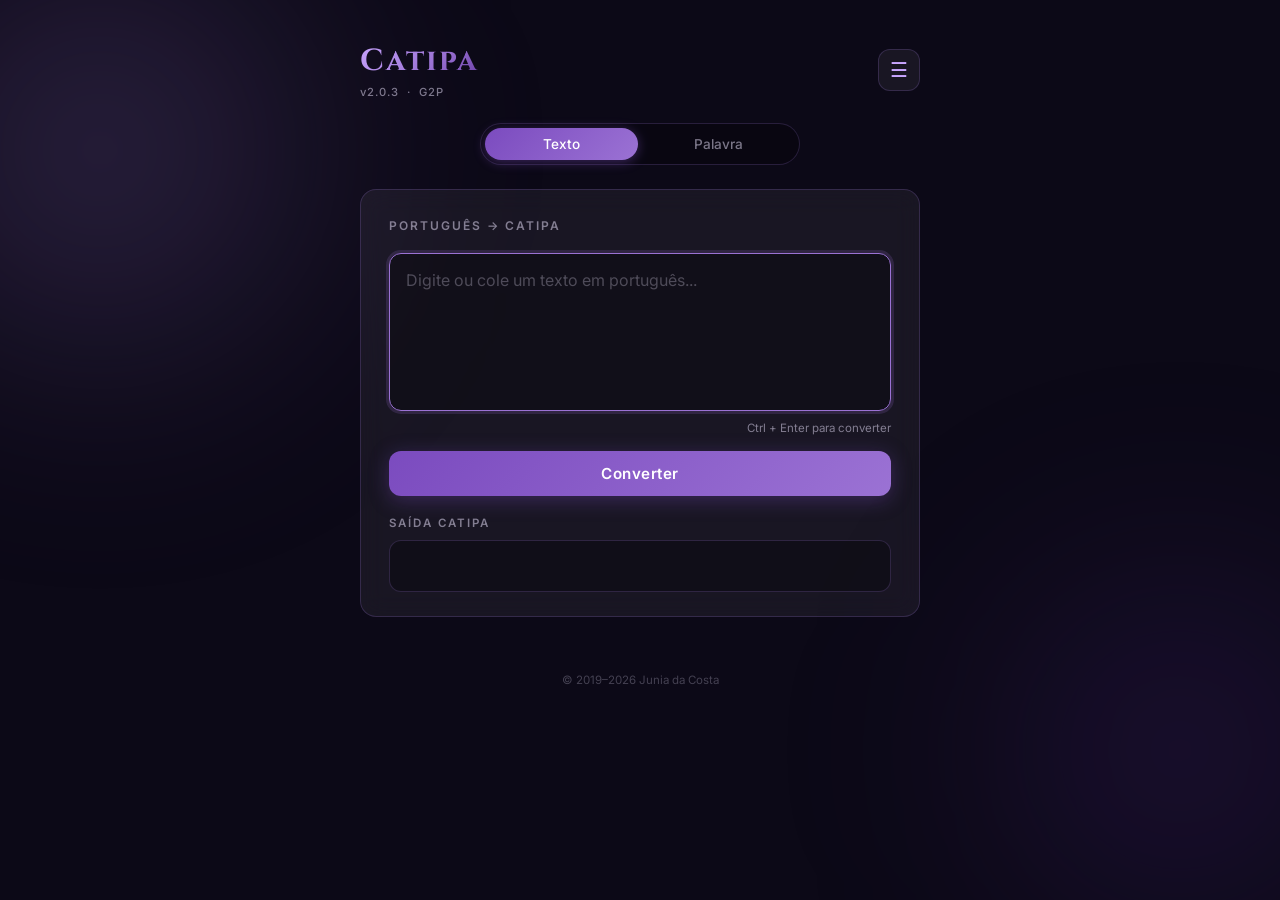
==== index.html @ 9dc8ff11 "Update v2.0.3" ====
<!DOCTYPE html>
<html lang="pt-BR">
<head>
  <meta charset="UTF-8">
  <meta name="viewport" content="width=device-width, initial-scale=1.0">
  <title>Catipa (G2P)</title>
  <link href="https://fonts.googleapis.com/css2?family=Cinzel:wght@400;600;700&family=Inter:wght@300;400;500;600&display=swap" rel="stylesheet">

  <style>
    *, *::before, *::after { box-sizing: border-box; margin: 0; padding: 0; }

    :root {
      --bg:        #0c0917;
      --card:      rgba(255,255,255,0.055);
      --card-b:    rgba(255,255,255,0.10);
      --border:    rgba(180,140,255,0.18);
      --primary:   #9b72d4;
      --primary-h: #b899e8;
      --accent:    #c9a6ff;
      --text:      #ede6ff;
      --muted:     rgba(237,230,255,0.50);
      --output-bg: rgba(0,0,0,0.30);
      --radius:    16px;
    }

    /* ── Background ── */
    body {
      min-height: 100vh;
      background: var(--bg);
      font-family: 'Inter', sans-serif;
      color: var(--text);
      display: flex;
      flex-direction: column;
      align-items: center;
      padding: 40px 16px 80px;
      overflow-x: hidden;
    }

    /* Orbs de fundo */
    body::before, body::after {
      content: '';
      position: fixed;
      border-radius: 50%;
      filter: blur(100px);
      pointer-events: none;
      z-index: 0;
    }
    body::before {
      width: 600px; height: 600px;
      background: radial-gradient(circle, rgba(123,94,167,0.35) 0%, transparent 70%);
      top: -150px; left: -200px;
    }
    body::after {
      width: 500px; height: 500px;
      background: radial-gradient(circle, rgba(80,40,140,0.30) 0%, transparent 70%);
      bottom: -100px; right: -150px;
    }

    /* ── Layout ── */
    #app {
      position: relative;
      z-index: 1;
      width: 100%;
      max-width: 560px;
      display: flex;
      flex-direction: column;
      align-items: center;
      gap: 24px;
    }

    /* ── Header ── */
    header {
      width: 100%;
      display: flex;
      align-items: center;
      justify-content: space-between;
    }

    h1 {
      font-family: 'Cinzel', serif;
      font-size: 1.9rem;
      font-weight: 700;
      background: linear-gradient(135deg, #c9a6ff 0%, #9b72d4 60%, #6a3fa6 100%);
      -webkit-background-clip: text;
      -webkit-text-fill-color: transparent;
      background-clip: text;
      letter-spacing: 2px;
      user-select: none;
    }

    .version {
      font-size: 0.7rem;
      color: var(--muted);
      font-weight: 500;
      letter-spacing: 1px;
      margin-top: 4px;
      user-select: none;
    }

    /* ── Menu button ── */
    #menuBtn {
      background: var(--card);
      border: 1px solid var(--border);
      color: var(--accent);
      width: 42px; height: 42px;
      border-radius: 12px;
      font-size: 20px;
      cursor: pointer;
      display: flex; align-items: center; justify-content: center;
      transition: background 0.2s, border-color 0.2s;
      flex-shrink: 0;
    }
    #menuBtn:hover { background: var(--card-b); border-color: var(--primary); }

    /* ── Dropdown menu ── */
    #menu {
      display: none;
      position: absolute;
      top: 56px; right: 0;
      background: #1a1030;
      border: 1px solid var(--border);
      border-radius: var(--radius);
      padding: 8px;
      min-width: 200px;
      box-shadow: 0 16px 48px rgba(0,0,0,0.5);
      z-index: 100;
    }
    #menu button {
      display: block;
      width: 100%;
      text-align: left;
      background: none;
      border: none;
      color: var(--text);
      font-size: 0.92rem;
      font-family: 'Inter', sans-serif;
      padding: 10px 14px;
      border-radius: 10px;
      cursor: pointer;
      transition: background 0.15s, color 0.15s;
    }
    #menu button:hover { background: rgba(155,114,212,0.18); color: var(--accent); }
    #menu hr { border: none; border-top: 1px solid var(--border); margin: 6px 0; }

    /* ── Mode tabs ── */
    .mode-tabs {
      display: flex;
      background: rgba(0,0,0,0.25);
      border: 1px solid var(--border);
      border-radius: 50px;
      padding: 4px;
      gap: 4px;
      width: 100%;
      max-width: 320px;
    }
    .mode-tabs button {
      flex: 1;
      padding: 8px 20px;
      border: none;
      border-radius: 50px;
      font-family: 'Inter', sans-serif;
      font-size: 0.85rem;
      font-weight: 500;
      cursor: pointer;
      transition: background 0.2s, color 0.2s, box-shadow 0.2s;
      background: none;
      color: var(--muted);
    }
    .mode-tabs button.active {
      background: linear-gradient(135deg, #7b4bbf, #9b72d4);
      color: #fff;
      box-shadow: 0 2px 12px rgba(123,75,191,0.45);
    }

    /* ── Card ── */
    .card {
      width: 100%;
      background: var(--card);
      border: 1px solid var(--border);
      border-radius: var(--radius);
      padding: 28px 28px 24px;
      backdrop-filter: blur(12px);
      -webkit-backdrop-filter: blur(12px);
    }

    .card h2 {
      font-size: 0.75rem;
      font-weight: 600;
      letter-spacing: 2px;
      text-transform: uppercase;
      color: var(--muted);
      margin-bottom: 20px;
    }

    /* ── Textarea & Input ── */
    textarea, input[type="text"] {
      width: 100%;
      background: rgba(0,0,0,0.30);
      border: 1px solid var(--border);
      border-radius: 12px;
      color: var(--text);
      font-family: 'Inter', sans-serif;
      font-size: 1rem;
      padding: 14px 16px;
      resize: none;
      outline: none;
      transition: border-color 0.2s, box-shadow 0.2s;
      line-height: 1.6;
    }
    textarea:focus, input[type="text"]:focus {
      border-color: var(--primary);
      box-shadow: 0 0 0 3px rgba(155,114,212,0.18);
    }
    textarea::placeholder, input::placeholder { color: rgba(237,230,255,0.28); }

    .hint {
      font-size: 0.72rem;
      color: var(--muted);
      margin-top: 6px;
      text-align: right;
    }

    /* ── Convert button ── */
    .btn-convert {
      margin-top: 16px;
      width: 100%;
      padding: 13px;
      border: none;
      border-radius: 12px;
      font-family: 'Inter', sans-serif;
      font-size: 0.95rem;
      font-weight: 600;
      letter-spacing: 0.5px;
      cursor: pointer;
      background: linear-gradient(135deg, #7b4bbf 0%, #9b72d4 100%);
      color: #fff;
      transition: opacity 0.2s, transform 0.15s, box-shadow 0.2s;
      box-shadow: 0 4px 20px rgba(123,75,191,0.35);
    }
    .btn-convert:hover { opacity: 0.92; transform: translateY(-1px); box-shadow: 0 6px 24px rgba(123,75,191,0.50); }
    .btn-convert:active { transform: translateY(0); }

    /* ── Output ── */
    .output-wrap {
      margin-top: 20px;
    }
    .output-label {
      font-size: 0.72rem;
      font-weight: 600;
      letter-spacing: 2px;
      text-transform: uppercase;
      color: var(--muted);
      margin-bottom: 10px;
    }
    #output, #outputText {
      min-height: 52px;
      background: var(--output-bg);
      border: 1px solid var(--border);
      border-radius: 12px;
      padding: 14px 16px;
      font-size: 1.05rem;
      font-weight: 500;
      color: var(--accent);
      letter-spacing: 0.5px;
      line-height: 1.7;
      word-break: break-word;
    }

    /* ── choiceBox ── */
    #choiceBox {
      position: fixed;
      top: 50%; left: 50%;
      transform: translate(-50%, -50%);
      background: #1a1030;
      border: 1px solid var(--border);
      border-radius: 20px;
      padding: 28px 24px;
      box-shadow: 0 24px 64px rgba(0,0,0,0.6);
      z-index: 200;
      min-width: 280px;
      text-align: center;
    }
    #choiceWord {
      font-size: 1rem;
      color: var(--muted);
      margin-bottom: 18px;
      line-height: 1.5;
    }
    #choiceWord strong { color: var(--accent); }
    .choice-btns {
      display: flex;
      gap: 10px;
      justify-content: center;
    }
    #choice1, #choice2 {
      flex: 1;
      padding: 10px 16px;
      border-radius: 10px;
      font-family: 'Inter', sans-serif;
      font-size: 0.88rem;
      font-weight: 500;
      cursor: pointer;
      transition: background 0.2s, color 0.2s;
    }
    #choice1 {
      background: rgba(155,114,212,0.18);
      border: 1px solid var(--primary);
      color: var(--accent);
    }
    #choice1:hover { background: rgba(155,114,212,0.35); }
    #choice2 {
      background: rgba(255,255,255,0.06);
      border: 1px solid var(--border);
      color: var(--text);
    }
    #choice2:hover { background: rgba(255,255,255,0.12); }
    .choice-hint {
      font-size: 0.68rem;
      color: var(--muted);
      margin-top: 12px;
    }

    /* ── View (docs) ── */
    #view { width: 100%; }
    #view iframe {
      width: 100%;
      border: 1px solid var(--border);
      border-radius: var(--radius);
      background: #fff;
    }

    /* ── Footer ── */
    footer {
      margin-top: 8px;
      font-size: 0.72rem;
      color: rgba(237,230,255,0.25);
      user-select: none;
      text-align: center;
    }

    /* ── Fade animation ── */
    .fade-in { animation: fadeIn 0.25s ease; }
    @keyframes fadeIn { from { opacity: 0; transform: translateY(6px); } to { opacity: 1; transform: none; } }
  </style>
</head>

<body>
<div id="app">

  <!-- Header -->
  <header>
    <div>
      <h1>Catipa</h1>
      <div class="version">v2.0.3 &nbsp;·&nbsp; G2P</div>
    </div>
    <div style="position:relative;">
      <button id="menuBtn" title="Menu">☰</button>
      <div id="menu">
        <button onclick="showG2PText()">G2P Texto</button>
        <button onclick="showG2PWord()">G2P Palavra</button>
        <hr>
        <button onclick="showDoc('view/about.html')">Sobre</button>
        <button onclick="showDoc('view/report.html')">Encontrou um erro?</button>
        <button onclick="showDoc('view/pb_inventory.html')">Inventário PB</button>
        <button onclick="showDoc('view/pe_inventory.html')">Inventário PE</button>
      </div>
    </div>
  </header>

  <!-- Mode tabs -->
  <div class="mode-tabs" id="modeTabs">
    <button id="tabText"   onclick="showG2PText()" class="active">Texto</button>
    <button id="tabWord"   onclick="showG2PWord()">Palavra</button>
  </div>

  <!-- Scripts -->
  <script src="js/viewLoader.js"></script>
  <script src="js/pb-default_lexicon.js"></script>
  <script src="js/pb-default_rules.js"></script>
  <script src="js/resolver.js"></script>
  <script src="js/pb-default_text.js"></script>

  <!-- G2PText -->
  <div class="card fade-in" id="G2PText">
    <h2>Português → Catipa</h2>
    <textarea id="inputText" rows="5" placeholder="Digite ou cole um texto em português..."></textarea>
    <p class="hint">Ctrl + Enter para converter</p>
    <button class="btn-convert" onclick="runG2PText()">Converter</button>
    <div class="output-wrap">
      <div class="output-label">Saída Catipa</div>
      <div id="outputText"></div>
    </div>
  </div>

  <!-- G2PWord -->
  <div class="card fade-in" id="G2PWord" style="display:none;">
    <h2>Palavra → Catipa</h2>
    <textarea id="input" rows="1" placeholder="Digite uma palavra..."></textarea>
    <button class="btn-convert" onclick="runG2PWord()" style="margin-top:14px;">Converter</button>
    <div class="output-wrap">
      <div class="output-label">Saída Catipa</div>
      <div id="output"></div>
    </div>
  </div>

  <!-- choiceBox -->
  <div id="choiceBox" style="display:none;">
    <p id="choiceWord"></p>
    <div class="choice-btns">
      <button id="choice1"></button>
      <button id="choice2"></button>
    </div>
    <p class="choice-hint">← / → para escolher com o teclado</p>
  </div>

  <!-- View (docs) -->
  <div id="view"></div>

  <footer>
    &copy; 2019–<script>document.write(new Date().getFullYear())</script> Junia da Costa
  </footer>

</div><!-- #app -->

<script>
  /* ── Menu ── */
  document.getElementById("menuBtn").onclick = (e) => {
    e.stopPropagation();
    const m = document.getElementById("menu");
    m.style.display = m.style.display === "block" ? "none" : "block";
  };
  document.addEventListener("click", () => {
    document.getElementById("menu").style.display = "none";
  });

  /* ── Tabs ── */
  function setTab(id) {
    document.getElementById("tabText").classList.toggle("active", id === "text");
    document.getElementById("tabWord").classList.toggle("active", id === "word");
  }

  function showG2PText() {
    document.getElementById("G2PText").style.display = "block";
    document.getElementById("G2PWord").style.display = "none";
    document.getElementById("view").innerHTML = "";
    document.getElementById("menu").style.display = "none";
    document.getElementById("modeTabs").style.display = "flex";
    setTab("text");
    document.getElementById("inputText").focus();
  }

  function showG2PWord() {
    document.getElementById("G2PWord").style.display = "block";
    document.getElementById("G2PText").style.display = "none";
    document.getElementById("view").innerHTML = "";
    document.getElementById("menu").style.display = "none";
    document.getElementById("modeTabs").style.display = "flex";
    setTab("word");
    document.getElementById("input").focus();
  }

  function showDoc(path) {
    document.getElementById("G2PText").style.display = "none";
    document.getElementById("G2PWord").style.display = "none";
    document.getElementById("modeTabs").style.display = "none";
    document.getElementById("menu").style.display = "none";
    loadView(path);
  }

  /* ── G2P Texto ── */
  function runG2PText() {
    const raw = document.getElementById("inputText").value;
    const out = document.getElementById("outputText");
    if (!raw.trim()) { out.innerText = ""; return; }
    out.innerText = "…";
    g2pTexto(raw, result => { out.innerText = result; });
  }

  document.getElementById("inputText").addEventListener("keydown", function(e) {
    if (e.key === "Enter" && e.ctrlKey) { e.preventDefault(); runG2PText(); }
  });

  /* ── G2P Palavra ── */
  function normalizeWord(w) {
    return w.toLowerCase().normalize("NFC").trim();
  }

  function runG2PWord() {
    const raw = document.getElementById("input").value;
    const out = document.getElementById("output");
    if (!raw.trim()) { out.innerText = ""; return; }
    const word = normalizeWord(raw);
    if (LEXICON[word]) {
      const entry = LEXICON[word];
      const resolved = resolveEntry(entry, "interactive");
      if (resolved) { out.innerText = resolved; return; }
      showChoicePopup(word, entry.entries);
      return;
    }
    out.innerText = applyRules(word);
  }

  document.getElementById("input").addEventListener("keydown", function(e) {
    if (e.key === "Enter") { e.preventDefault(); runG2PWord(); e.target.select(); }
  });

  /* ── Boot ── */
  window.onload = function() {
    document.getElementById("inputText").focus();
  };
</script>

</body>
</html>
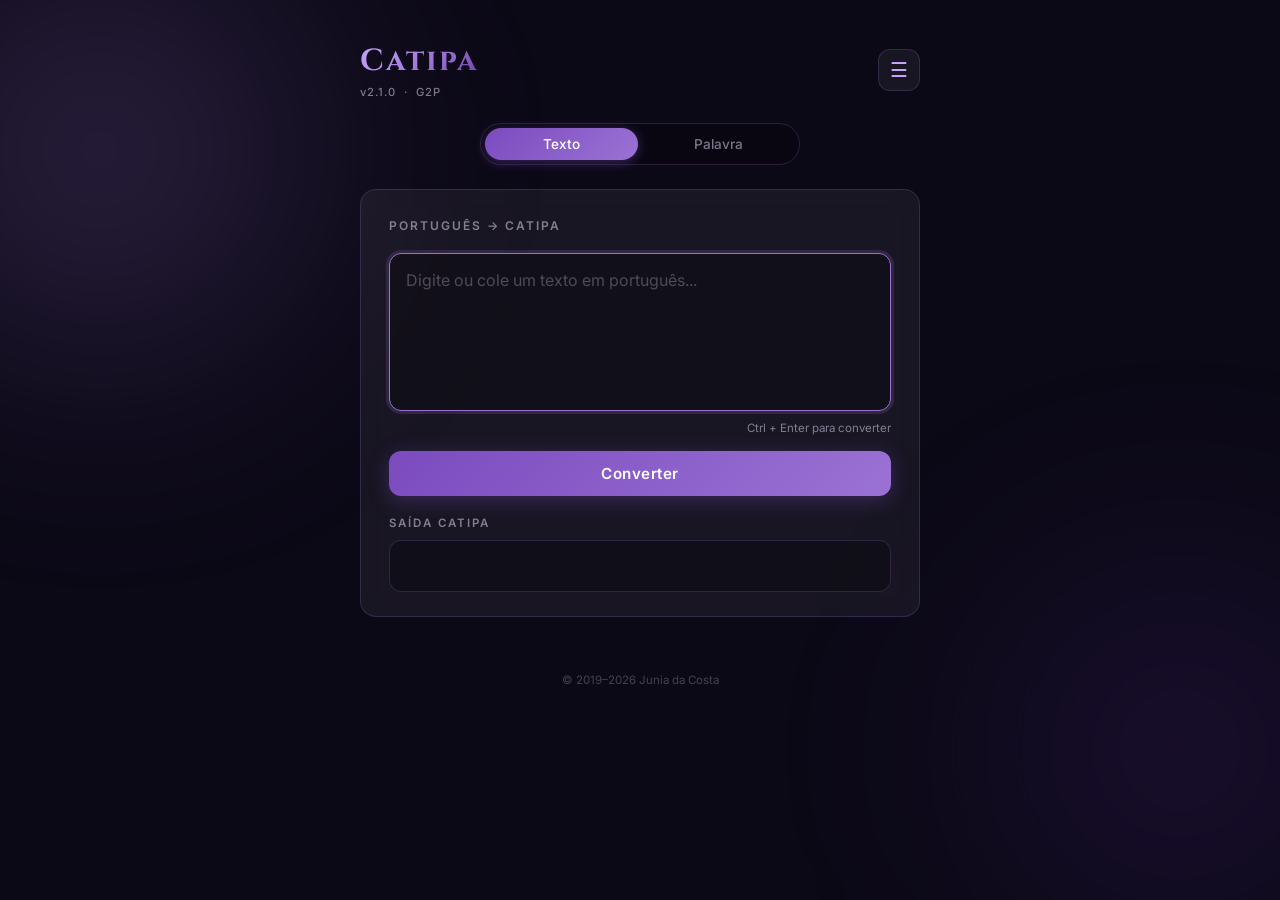
==== commit 5dfb0008: "Update v2.1.0" ====
--- a/index.html
+++ b/index.html
@@ -351,7 +351,7 @@
   <header>
     <div>
       <h1>Catipa</h1>
-      <div class="version">v2.0.3 &nbsp;·&nbsp; G2P</div>
+      <div class="version">v2.1.0 &nbsp;·&nbsp; G2P</div>
     </div>
     <div style="position:relative;">
       <button id="menuBtn" title="Menu">☰</button>
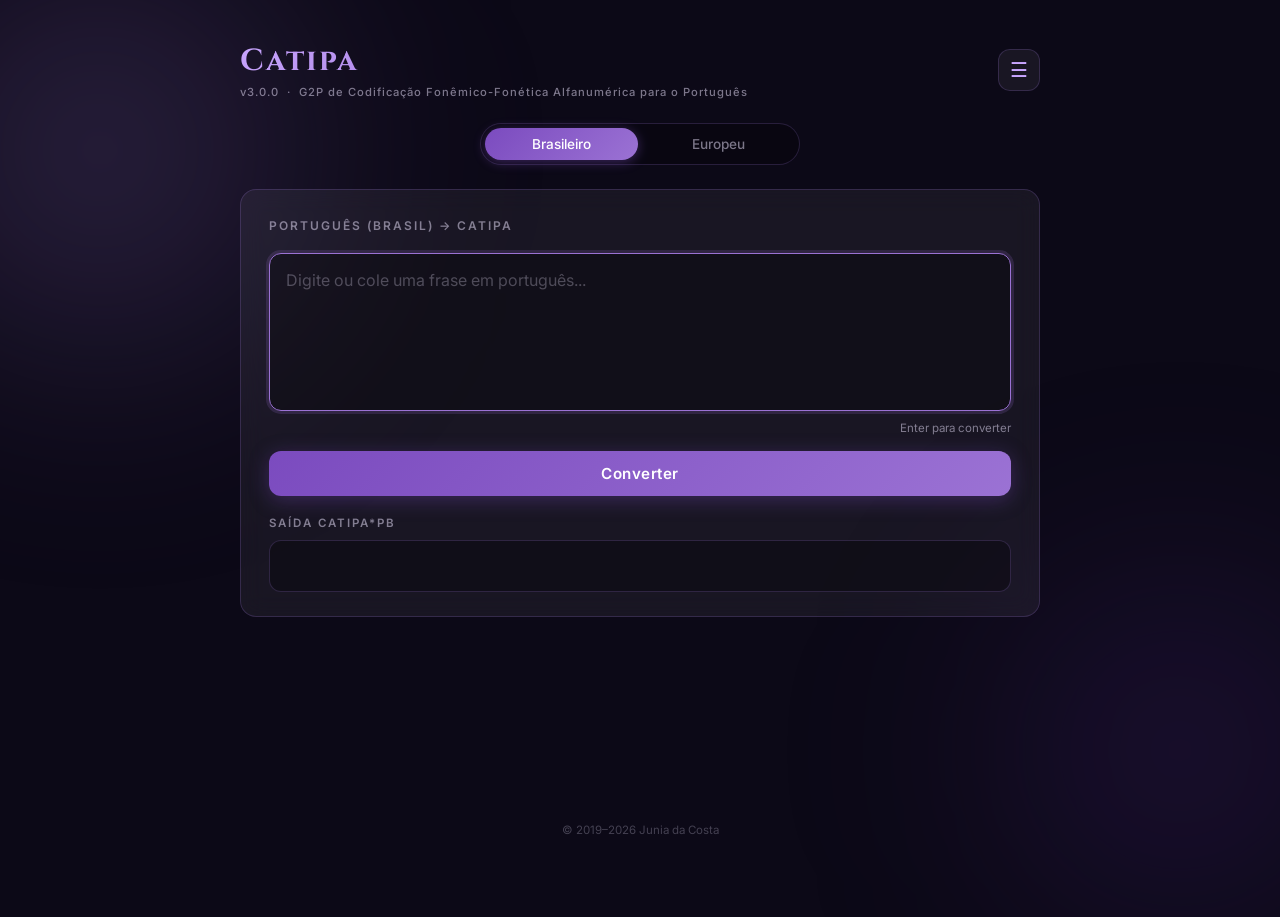
==== commit d24a57e0: "Update v3.0.0" ====
--- a/index.html
+++ b/index.html
@@ -61,7 +61,7 @@
       position: relative;
       z-index: 1;
       width: 100%;
-      max-width: 560px;
+      max-width: 800px;
       display: flex;
       flex-direction: column;
       align-items: center;
@@ -324,10 +324,29 @@
     #view { width: 100%; }
     #view iframe {
       width: 100%;
-      border: 1px solid var(--border);
-      border-radius: var(--radius);
-      background: #fff;
-    }
+      display: block;
+      border: none;
+      background: transparent;
+      min-height: 80px;
+    }
+
+    .back-btn {
+      display: none;
+      align-items: center;
+      gap: 6px;
+      background: var(--card);
+      border: 1px solid var(--border);
+      color: var(--accent);
+      font-family: 'Inter', sans-serif;
+      font-size: 0.82rem;
+      font-weight: 500;
+      padding: 8px 16px;
+      border-radius: 50px;
+      cursor: pointer;
+      margin-bottom: 4px;
+      transition: background 0.2s, border-color 0.2s;
+    }
+    .back-btn:hover { background: var(--card-b); border-color: var(--primary); }
 
     /* ── Footer ── */
     footer {
@@ -351,13 +370,13 @@
   <header>
     <div>
       <h1>Catipa</h1>
-      <div class="version">v2.1.0 &nbsp;·&nbsp; G2P</div>
+      <div class="version">v3.0.0 &nbsp;·&nbsp; G2P de Codificação Fonêmico-Fonética Alfanumérica para o Português</div>
     </div>
     <div style="position:relative;">
       <button id="menuBtn" title="Menu">☰</button>
       <div id="menu">
-        <button onclick="showG2PText()">G2P Texto</button>
-        <button onclick="showG2PWord()">G2P Palavra</button>
+        <button onclick="showVariant('pb')">G2P Brasileiro</button>
+        <button onclick="showVariant('pe')">G2P Europeu</button>
         <hr>
         <button onclick="showDoc('view/about.html')">Sobre</button>
         <button onclick="showDoc('view/report.html')">Encontrou um erro?</button>
@@ -367,39 +386,31 @@
     </div>
   </header>
 
-  <!-- Mode tabs -->
+  <!-- Variant tabs -->
   <div class="mode-tabs" id="modeTabs">
-    <button id="tabText"   onclick="showG2PText()" class="active">Texto</button>
-    <button id="tabWord"   onclick="showG2PWord()">Palavra</button>
+    <button id="tabPB" onclick="showVariant('pb')" class="active">Brasileiro</button>
+    <button id="tabPE" onclick="showVariant('pe')">Europeu</button>
   </div>
 
   <!-- Scripts -->
   <script src="js/viewLoader.js"></script>
   <script src="js/pb-default_lexicon.js"></script>
   <script src="js/pb-default_rules.js"></script>
+  <script src="js/pb-default_text.js"></script>
+  <script src="js/pe-lisboa_lexicon.js"></script>
+  <script src="js/pe-lisboa_rules.js"></script>
+  <script src="js/pe-lisboa_text.js"></script>
   <script src="js/resolver.js"></script>
-  <script src="js/pb-default_text.js"></script>
 
   <!-- G2PText -->
   <div class="card fade-in" id="G2PText">
-    <h2>Português → Catipa</h2>
-    <textarea id="inputText" rows="5" placeholder="Digite ou cole um texto em português..."></textarea>
-    <p class="hint">Ctrl + Enter para converter</p>
+    <h2 id="cardTitle">Português (Brasil) → Catipa</h2>
+    <textarea id="inputText" rows="5" placeholder="Digite ou cole uma frase em português..."></textarea>
+    <p class="hint">Enter para converter</p>
     <button class="btn-convert" onclick="runG2PText()">Converter</button>
     <div class="output-wrap">
-      <div class="output-label">Saída Catipa</div>
+      <div class="output-label" id="outputLabel">Saída Catipa*pb</div>
       <div id="outputText"></div>
-    </div>
-  </div>
-
-  <!-- G2PWord -->
-  <div class="card fade-in" id="G2PWord" style="display:none;">
-    <h2>Palavra → Catipa</h2>
-    <textarea id="input" rows="1" placeholder="Digite uma palavra..."></textarea>
-    <button class="btn-convert" onclick="runG2PWord()" style="margin-top:14px;">Converter</button>
-    <div class="output-wrap">
-      <div class="output-label">Saída Catipa</div>
-      <div id="output"></div>
     </div>
   </div>
 
@@ -414,7 +425,10 @@
   </div>
 
   <!-- View (docs) -->
-  <div id="view"></div>
+  <button id="backBtn" class="back-btn" onclick="showVariant(currentVariant)">← Voltar</button>
+  <div id="view">
+    <iframe id="viewFrame" title="Documentação Catipa" scrolling="no"></iframe>
+  </div>
 
   <footer>
     &copy; 2019–<script>document.write(new Date().getFullYear())</script> Junia da Costa
@@ -433,37 +447,32 @@
     document.getElementById("menu").style.display = "none";
   });
 
-  /* ── Tabs ── */
-  function setTab(id) {
-    document.getElementById("tabText").classList.toggle("active", id === "text");
-    document.getElementById("tabWord").classList.toggle("active", id === "word");
-  }
-
-  function showG2PText() {
+  /* ── Variante (PB / PE) ── */
+  let currentVariant = "pb";
+
+  function showVariant(variant) {
+    currentVariant = variant;
+    localStorage.setItem("catipaLastVariant", variant);
+    document.getElementById("tabPB").classList.toggle("active", variant === "pb");
+    document.getElementById("tabPE").classList.toggle("active", variant === "pe");
+    document.getElementById("cardTitle").innerText =
+      variant === "pe" ? "Português Europeu (Lisboa) → Catipa*pe" : "Português Brasileiro (Neutro) → Catipa*pb";
+    document.getElementById("outputLabel").innerText =
+      variant === "pe" ? "Saída Catipa*pe" : "Saída Catipa*pb";
     document.getElementById("G2PText").style.display = "block";
-    document.getElementById("G2PWord").style.display = "none";
-    document.getElementById("view").innerHTML = "";
+    document.getElementById("viewFrame").src = "about:blank";
+    document.getElementById("backBtn").style.display = "none";
     document.getElementById("menu").style.display = "none";
     document.getElementById("modeTabs").style.display = "flex";
-    setTab("text");
+    document.getElementById("outputText").innerText = "";
     document.getElementById("inputText").focus();
   }
 
-  function showG2PWord() {
-    document.getElementById("G2PWord").style.display = "block";
-    document.getElementById("G2PText").style.display = "none";
-    document.getElementById("view").innerHTML = "";
-    document.getElementById("menu").style.display = "none";
-    document.getElementById("modeTabs").style.display = "flex";
-    setTab("word");
-    document.getElementById("input").focus();
-  }
-
   function showDoc(path) {
     document.getElementById("G2PText").style.display = "none";
-    document.getElementById("G2PWord").style.display = "none";
     document.getElementById("modeTabs").style.display = "none";
     document.getElementById("menu").style.display = "none";
+    document.getElementById("backBtn").style.display = "flex";
     loadView(path);
   }
 
@@ -473,39 +482,18 @@
     const out = document.getElementById("outputText");
     if (!raw.trim()) { out.innerText = ""; return; }
     out.innerText = "…";
-    g2pTexto(raw, result => { out.innerText = result; });
+    const g2p = currentVariant === "pe" ? g2pTextoPE : g2pTexto;
+    g2p(raw, result => { out.innerText = result; });
   }
 
   document.getElementById("inputText").addEventListener("keydown", function(e) {
-    if (e.key === "Enter" && e.ctrlKey) { e.preventDefault(); runG2PText(); }
-  });
-
-  /* ── G2P Palavra ── */
-  function normalizeWord(w) {
-    return w.toLowerCase().normalize("NFC").trim();
-  }
-
-  function runG2PWord() {
-    const raw = document.getElementById("input").value;
-    const out = document.getElementById("output");
-    if (!raw.trim()) { out.innerText = ""; return; }
-    const word = normalizeWord(raw);
-    if (LEXICON[word]) {
-      const entry = LEXICON[word];
-      const resolved = resolveEntry(entry, "interactive");
-      if (resolved) { out.innerText = resolved; return; }
-      showChoicePopup(word, entry.entries);
-      return;
-    }
-    out.innerText = applyRules(word);
-  }
-
-  document.getElementById("input").addEventListener("keydown", function(e) {
-    if (e.key === "Enter") { e.preventDefault(); runG2PWord(); e.target.select(); }
+    if (e.key === "Enter" && !e.shiftKey) { e.preventDefault(); runG2PText(); }
   });
 
   /* ── Boot ── */
   window.onload = function() {
+    const lastVariant = localStorage.getItem("catipaLastVariant");
+    if (lastVariant === "pe") { showVariant("pe"); }
     document.getElementById("inputText").focus();
   };
 </script>
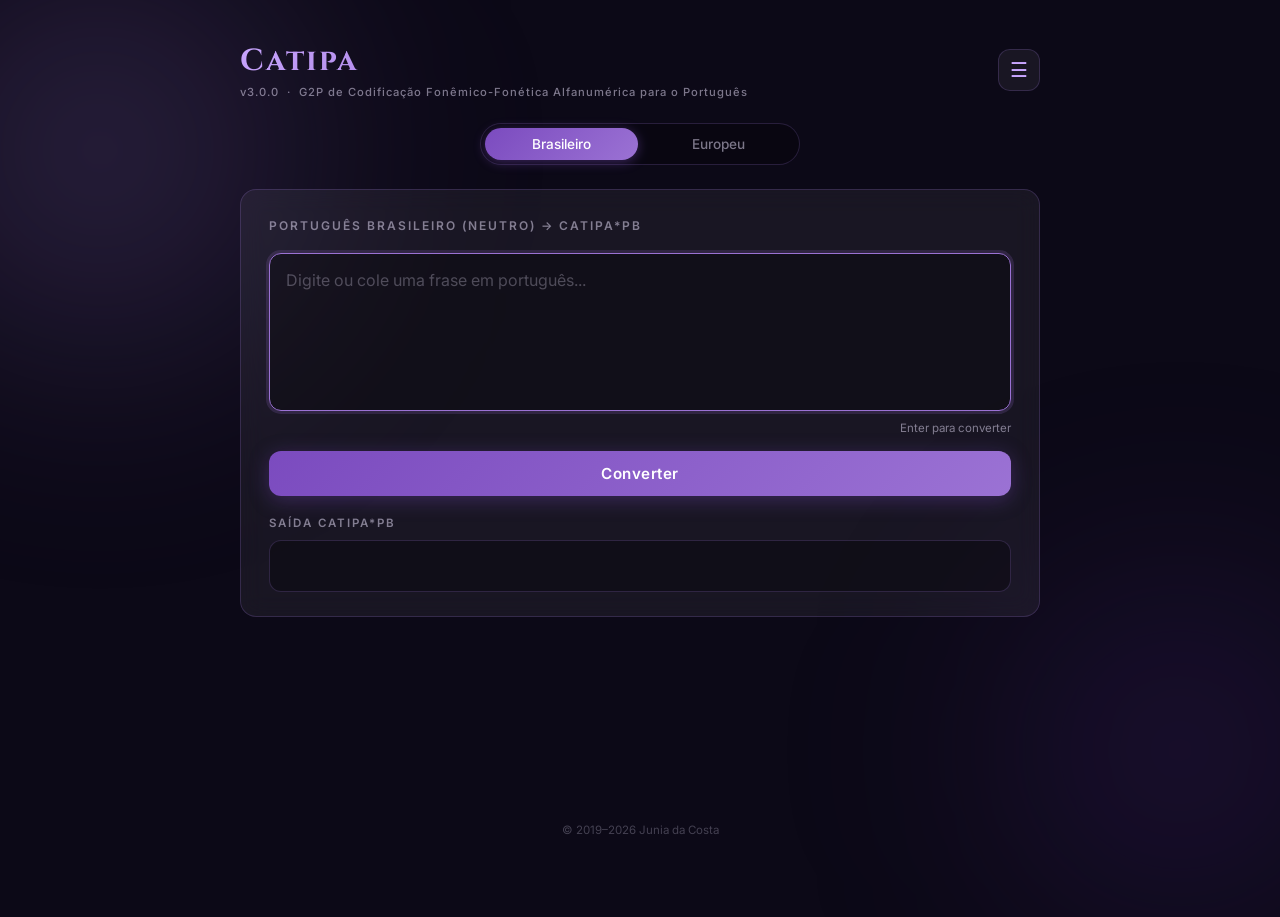
==== commit c790983d: "Update v3.0.0" ====
--- a/index.html
+++ b/index.html
@@ -493,7 +493,7 @@
   /* ── Boot ── */
   window.onload = function() {
     const lastVariant = localStorage.getItem("catipaLastVariant");
-    if (lastVariant === "pe") { showVariant("pe"); }
+    showVariant(lastVariant === "pe" ? "pe" : "pb");
     document.getElementById("inputText").focus();
   };
 </script>
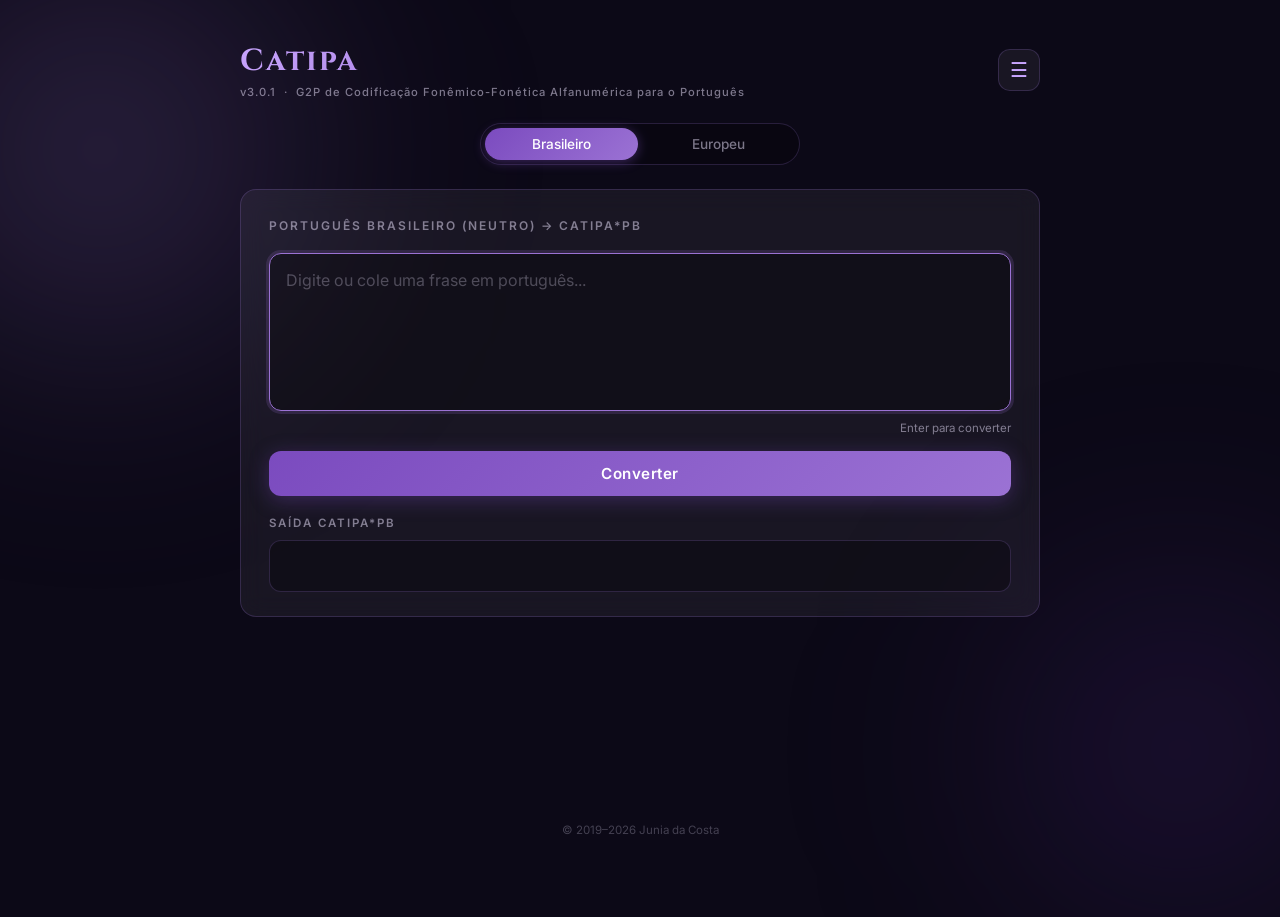
==== commit cfeed739: "Update v3.0.1" ====
--- a/index.html
+++ b/index.html
@@ -370,7 +370,7 @@
   <header>
     <div>
       <h1>Catipa</h1>
-      <div class="version">v3.0.0 &nbsp;·&nbsp; G2P de Codificação Fonêmico-Fonética Alfanumérica para o Português</div>
+      <div class="version">v3.0.1 &nbsp;·&nbsp; G2P de Codificação Fonêmico-Fonética Alfanumérica para o Português</div>
     </div>
     <div style="position:relative;">
       <button id="menuBtn" title="Menu">☰</button>
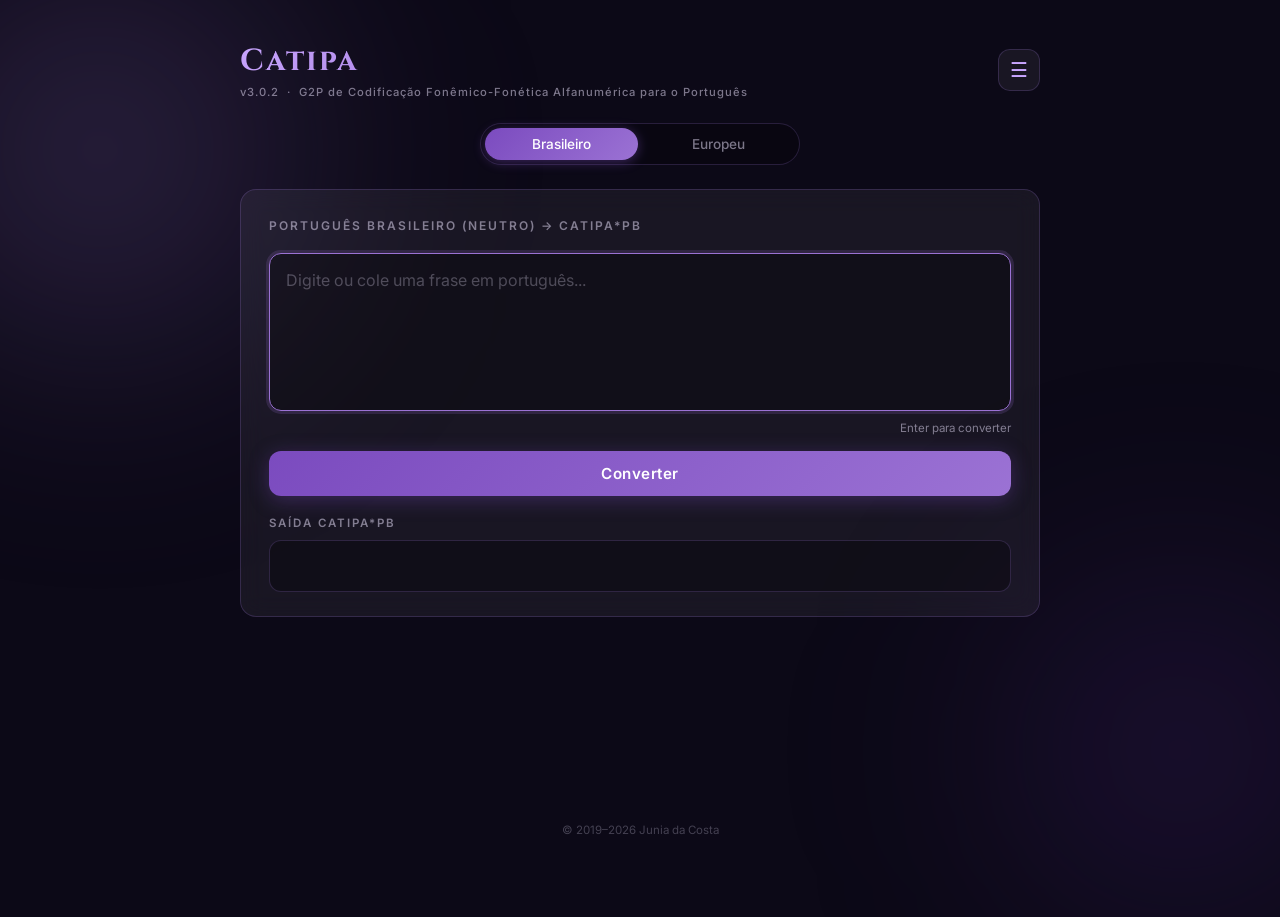
==== commit da00f63b: "Update v3.0.2" ====
--- a/index.html
+++ b/index.html
@@ -370,7 +370,7 @@
   <header>
     <div>
       <h1>Catipa</h1>
-      <div class="version">v3.0.1 &nbsp;·&nbsp; G2P de Codificação Fonêmico-Fonética Alfanumérica para o Português</div>
+      <div class="version">v3.0.2 &nbsp;·&nbsp; G2P de Codificação Fonêmico-Fonética Alfanumérica para o Português</div>
     </div>
     <div style="position:relative;">
       <button id="menuBtn" title="Menu">☰</button>
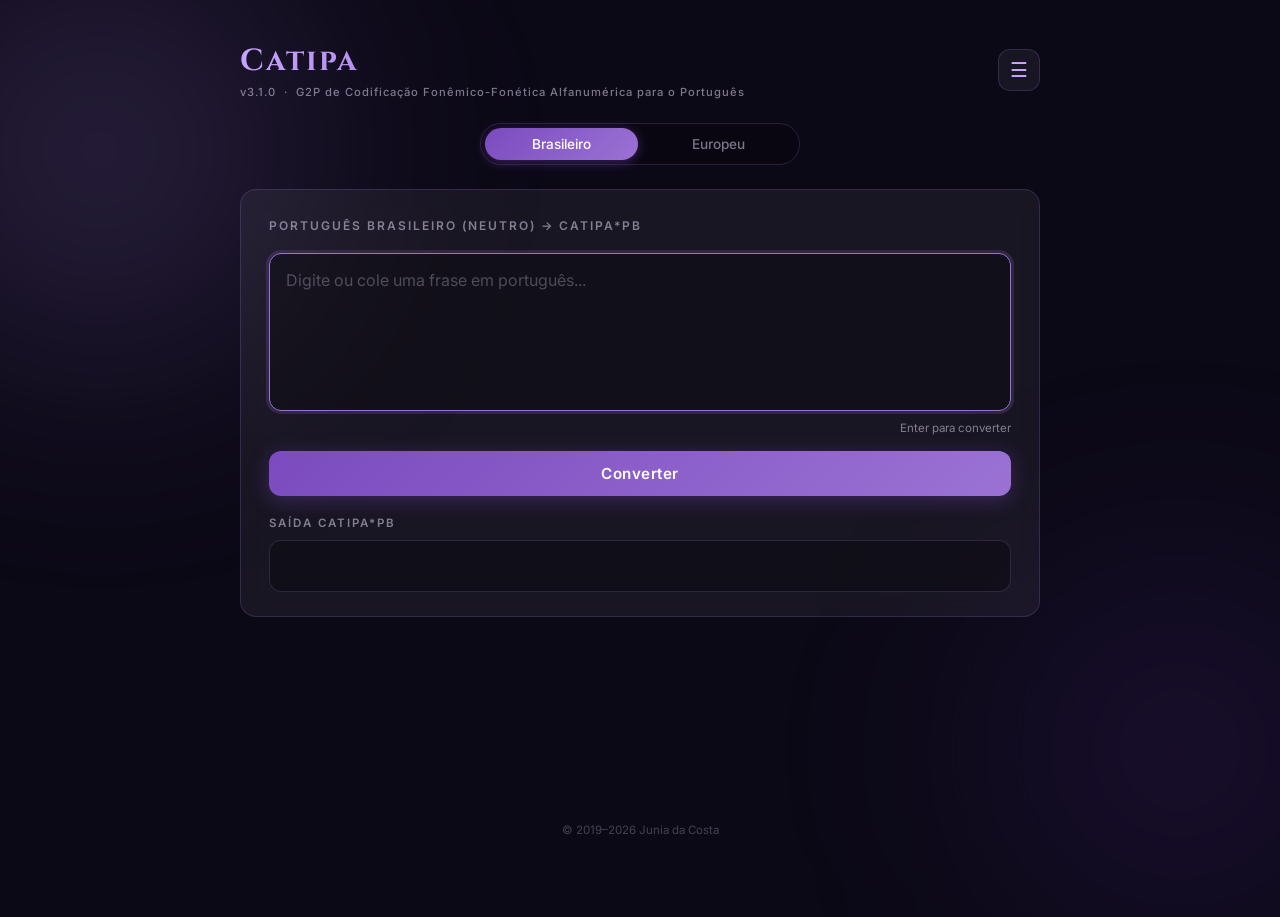
==== commit 67dfbce4: "v3.1.0" ====
--- a/index.html
+++ b/index.html
@@ -370,7 +370,7 @@
   <header>
     <div>
       <h1>Catipa</h1>
-      <div class="version">v3.0.2 &nbsp;·&nbsp; G2P de Codificação Fonêmico-Fonética Alfanumérica para o Português</div>
+      <div class="version">v3.1.0 &nbsp;·&nbsp; G2P de Codificação Fonêmico-Fonética Alfanumérica para o Português</div>
     </div>
     <div style="position:relative;">
       <button id="menuBtn" title="Menu">☰</button>
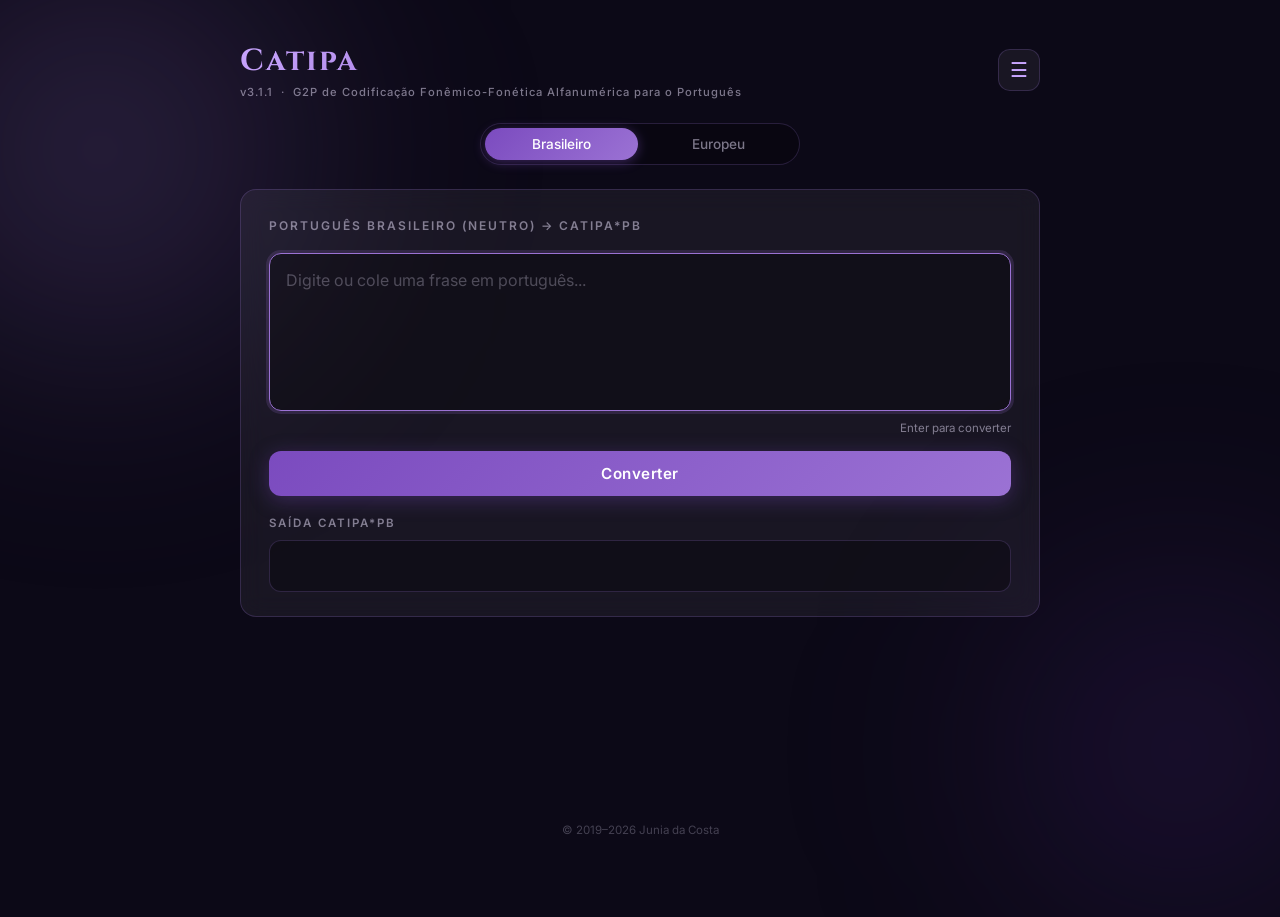
==== commit d1b946ee: "v3.1.1" ====
--- a/index.html
+++ b/index.html
@@ -370,7 +370,7 @@
   <header>
     <div>
       <h1>Catipa</h1>
-      <div class="version">v3.1.0 &nbsp;·&nbsp; G2P de Codificação Fonêmico-Fonética Alfanumérica para o Português</div>
+      <div class="version">v3.1.1 &nbsp;·&nbsp; G2P de Codificação Fonêmico-Fonética Alfanumérica para o Português</div>
     </div>
     <div style="position:relative;">
       <button id="menuBtn" title="Menu">☰</button>
